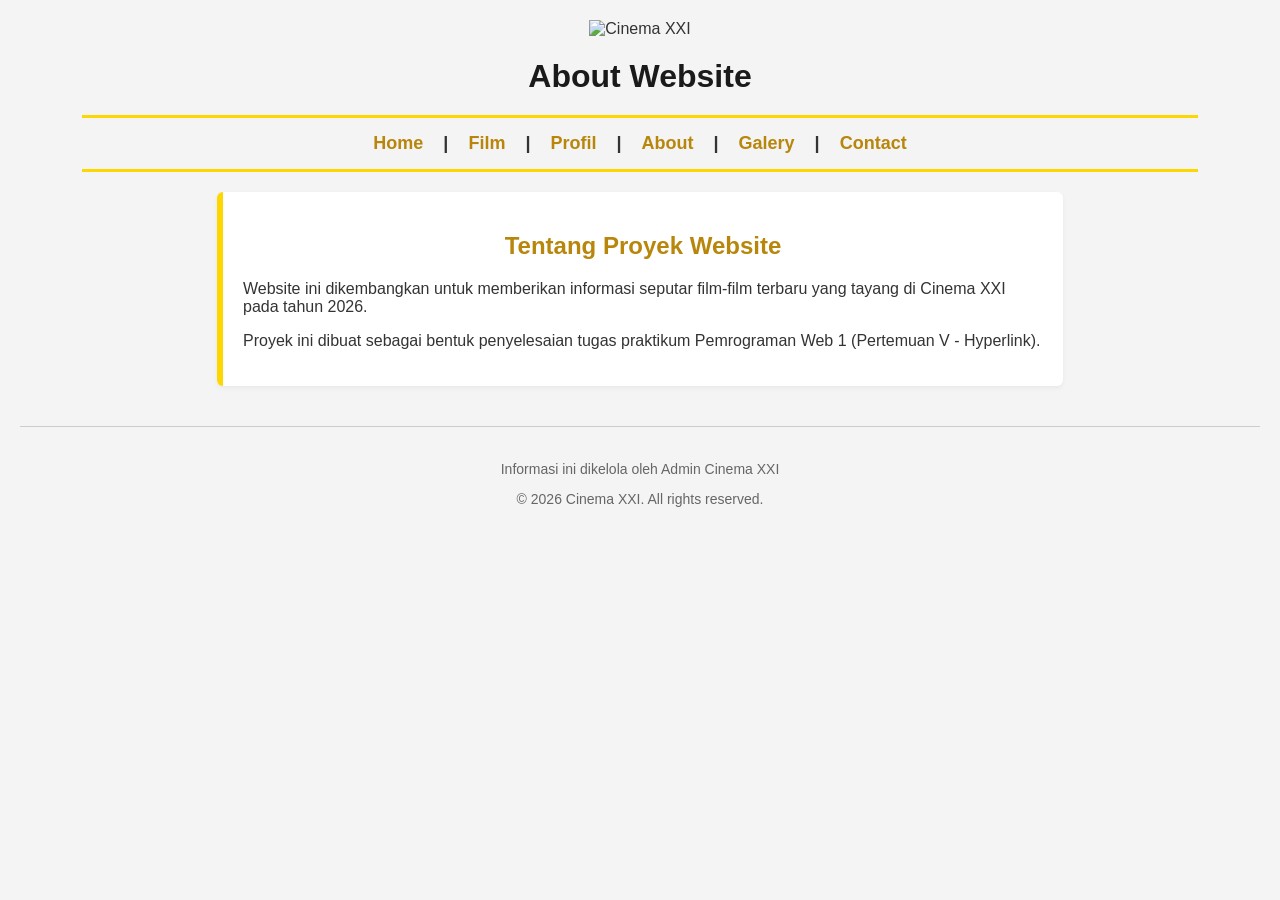
==== About.html @ 55996b80 "Add files via upload" ====
<!DOCTYPE html>
<html lang="id">
<head>
    <meta charset="UTF-8">
    <meta name="viewport" content="width=device-width, initial-scale=1.0">
    <title>XXI FILM - About Us</title>
    <link rel="icon" type="image/x-icon" href="image/XXI ICON.jpg">
    <style>
        body { font-family: Arial, sans-serif; margin: 0; padding: 20px; background-color: #f4f4f4; color: #333; }
        .header-container { text-align: center; margin-bottom: 20px; }
        .header-container img { height: 100px; margin-bottom: 10px; }
        h1 { text-align: center; font-size: 32px; color: #1a1a1a; margin: 10px 0; }
        h2.section-title { text-align: center; color: #b8860b; font-size: 24px; margin-top: 20px; }
        nav { text-align: center; font-size: 18px; font-weight: bold; margin: 15px 0; }
        nav a { color: #b8860b; text-decoration: none; padding: 0 15px; }
        hr.divider-gold { border: none; height: 3px; background-color: gold; margin: 10px auto; width: 90%; }
        .content-container { max-width: 800px; margin: 20px auto; background: white; padding: 20px; border-radius: 6px; border-left: 6px solid gold; box-shadow: 0 2px 5px rgba(0,0,0,0.05); }
        footer { text-align: center; margin-top: 40px; padding-top: 20px; border-top: 1px solid #ccc; font-size: 14px; color: #666; }
    </style>
</head>
<body>

    <div class="header-container">
        <img src="image/Cinema XXI.jpg" alt="Cinema XXI">
        <h1>About Website</h1>
    </div>

    <hr class="divider-gold">

    <nav>
        <a href="Home.html">Home</a> | <a href="Index.html#daftar-film">Film</a> | <a href="Profil.html">Profil</a> | <a href="About.html">About</a> | <a href="Galery.html">Galery</a> | <a href="Contact.html">Contact</a>
    </nav>

    <hr class="divider-gold">

    <div class="content-container">
        <h2 class="section-title">Tentang Proyek Website</h2>
        <p>Website ini dikembangkan untuk memberikan informasi seputar film-film terbaru yang tayang di Cinema XXI pada tahun 2026.</p>
        <p>Proyek ini dibuat sebagai bentuk penyelesaian tugas praktikum Pemrograman Web 1 (Pertemuan V - Hyperlink).</p>
    </div>

    <footer>
        <p>Informasi ini dikelola oleh Admin Cinema XXI</p>
        <p>&copy; 2026 Cinema XXI. All rights reserved.</p>
    </footer>

</body>
</html>
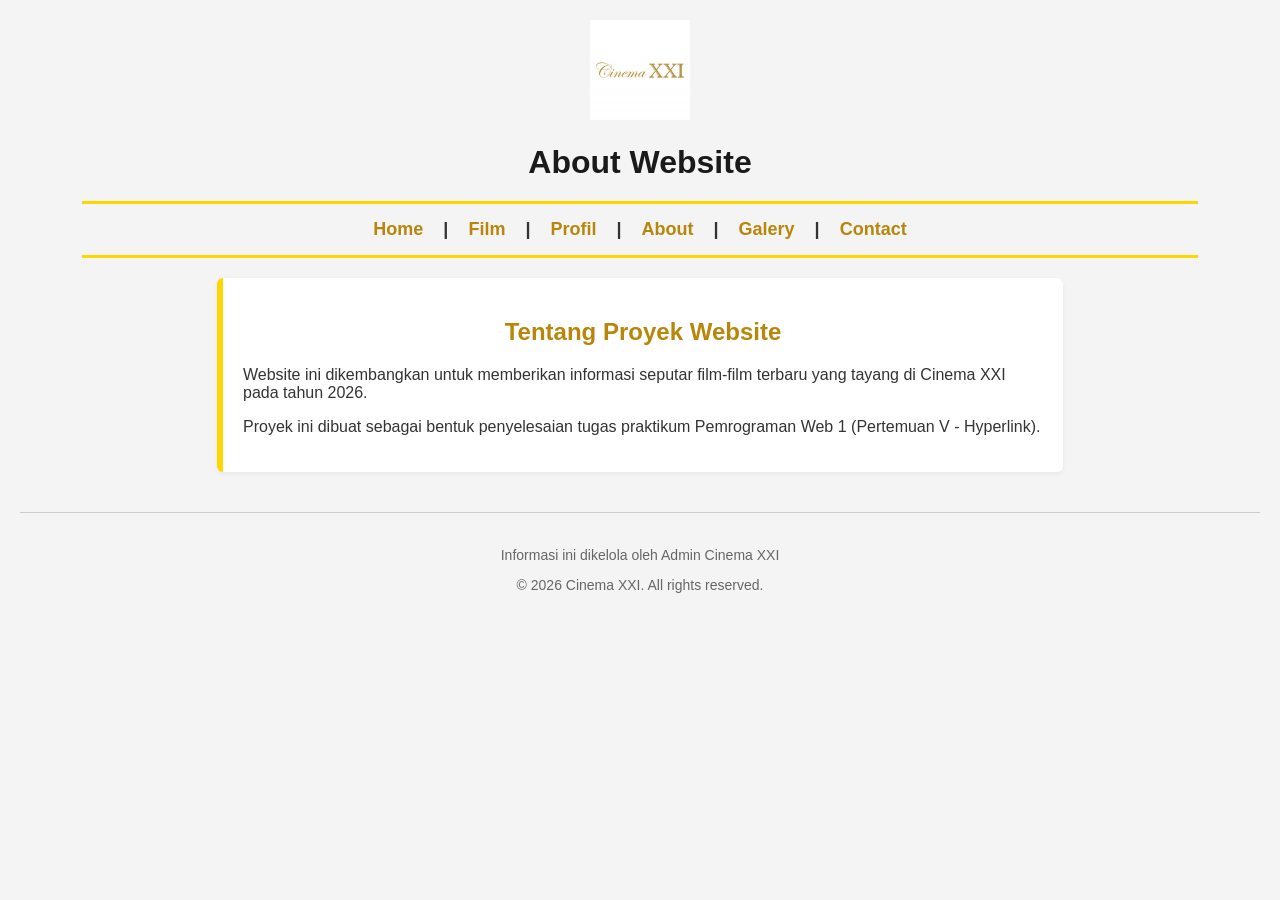
==== commit c404d757: "Add files via upload" ====
--- a/About.html
+++ b/About.html
@@ -21,14 +21,14 @@
 <body>
 
     <div class="header-container">
-        <img src="image/Cinema XXI.jpg" alt="Cinema XXI">
+        <img src="Cinema XXI.jpg" alt="Cinema XXI">
         <h1>About Website</h1>
     </div>
 
     <hr class="divider-gold">
 
     <nav>
-        <a href="Home.html">Home</a> | <a href="Index.html#daftar-film">Film</a> | <a href="Profil.html">Profil</a> | <a href="About.html">About</a> | <a href="Galery.html">Galery</a> | <a href="Contact.html">Contact</a>
+        <a href="Home.html">Home</a> | <a href="index.html#daftar-film">Film</a> | <a href="Profil.html">Profil</a> | <a href="About.html">About</a> | <a href="Galery.html">Galery</a> | <a href="Contact.html">Contact</a>
     </nav>
 
     <hr class="divider-gold">
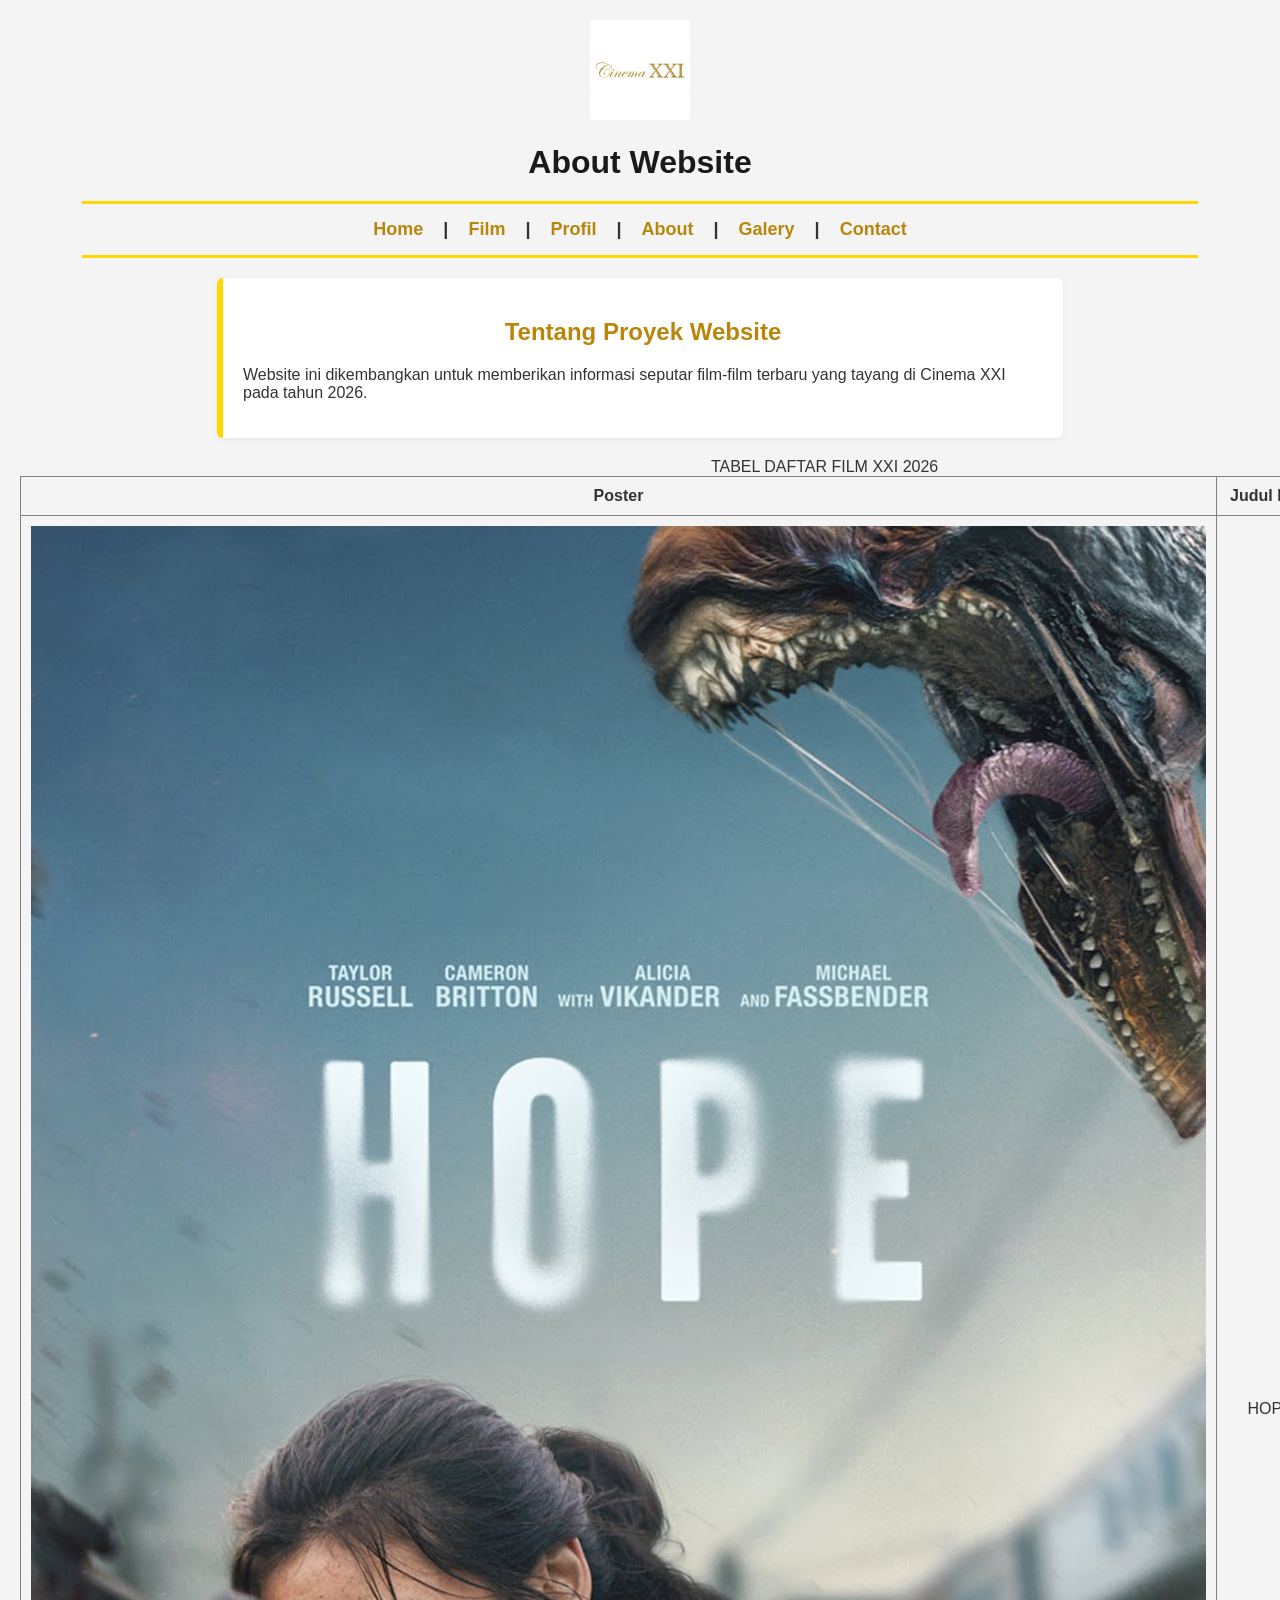
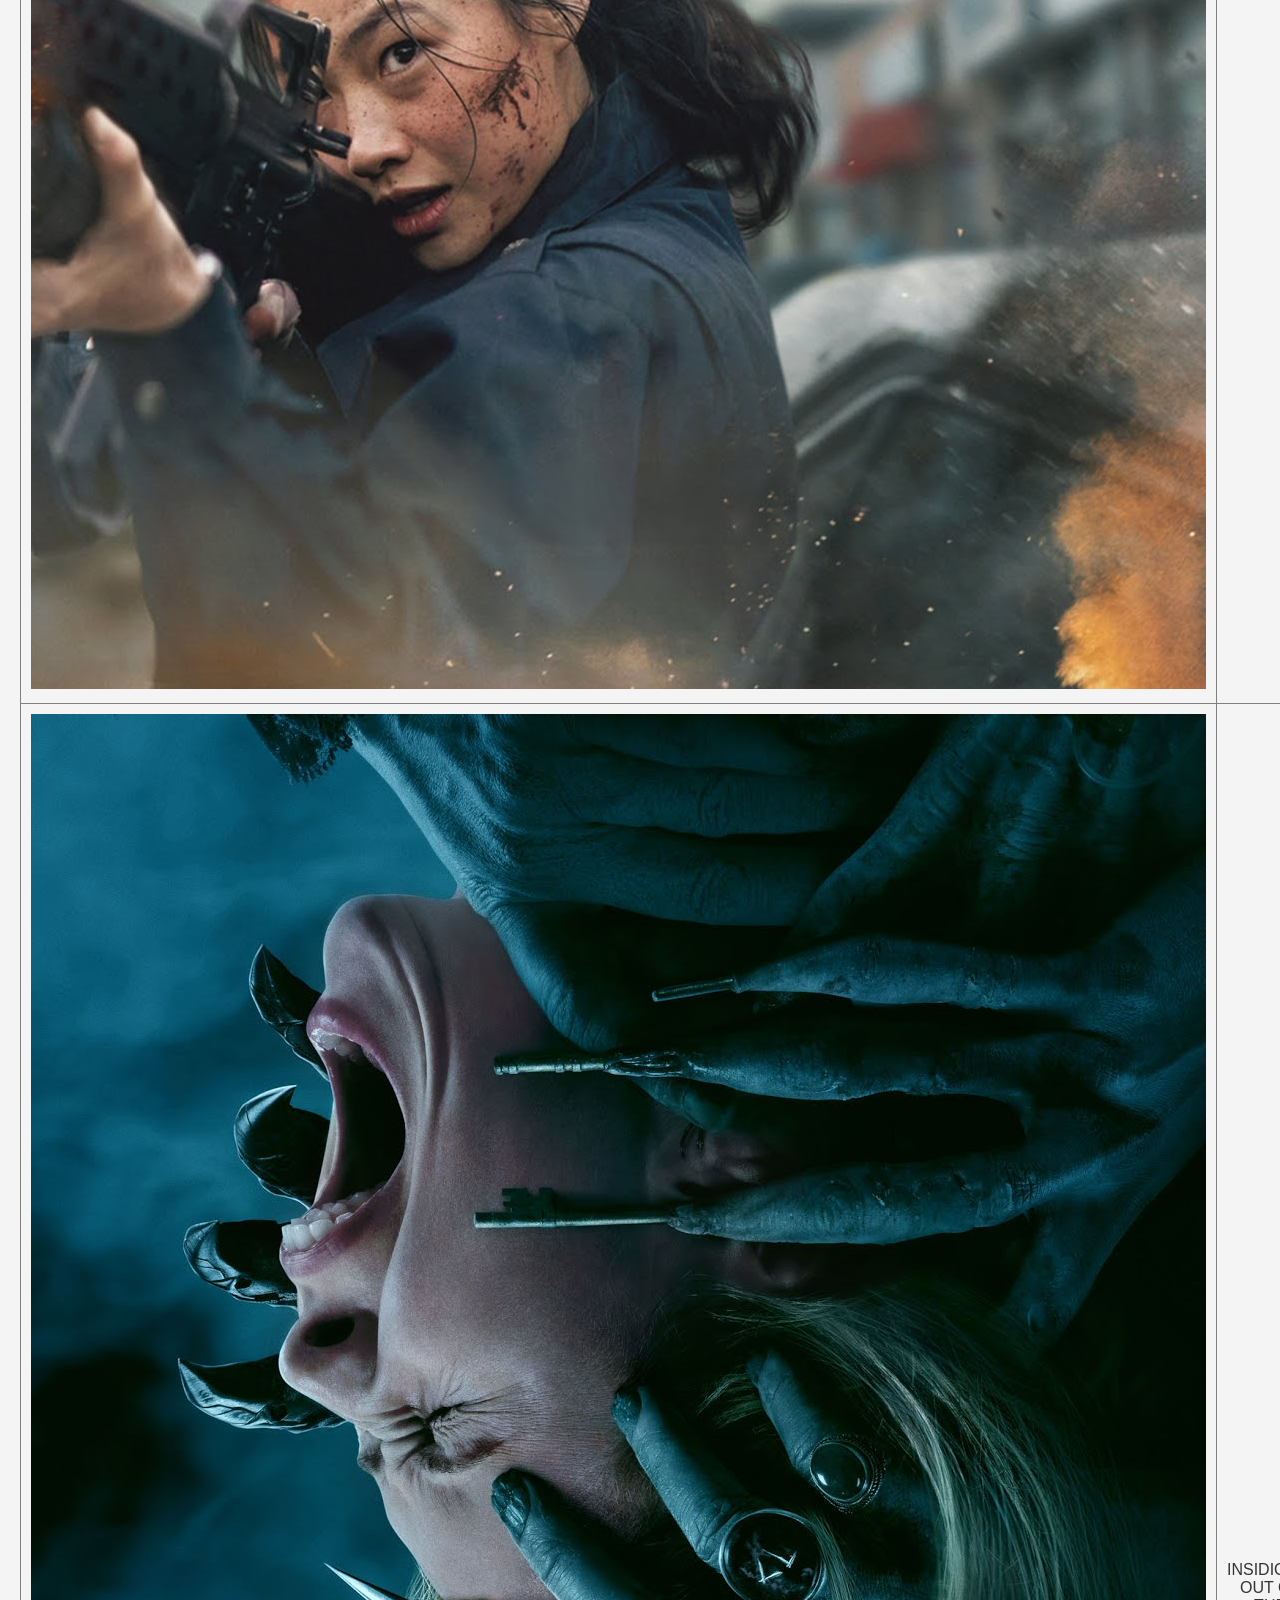
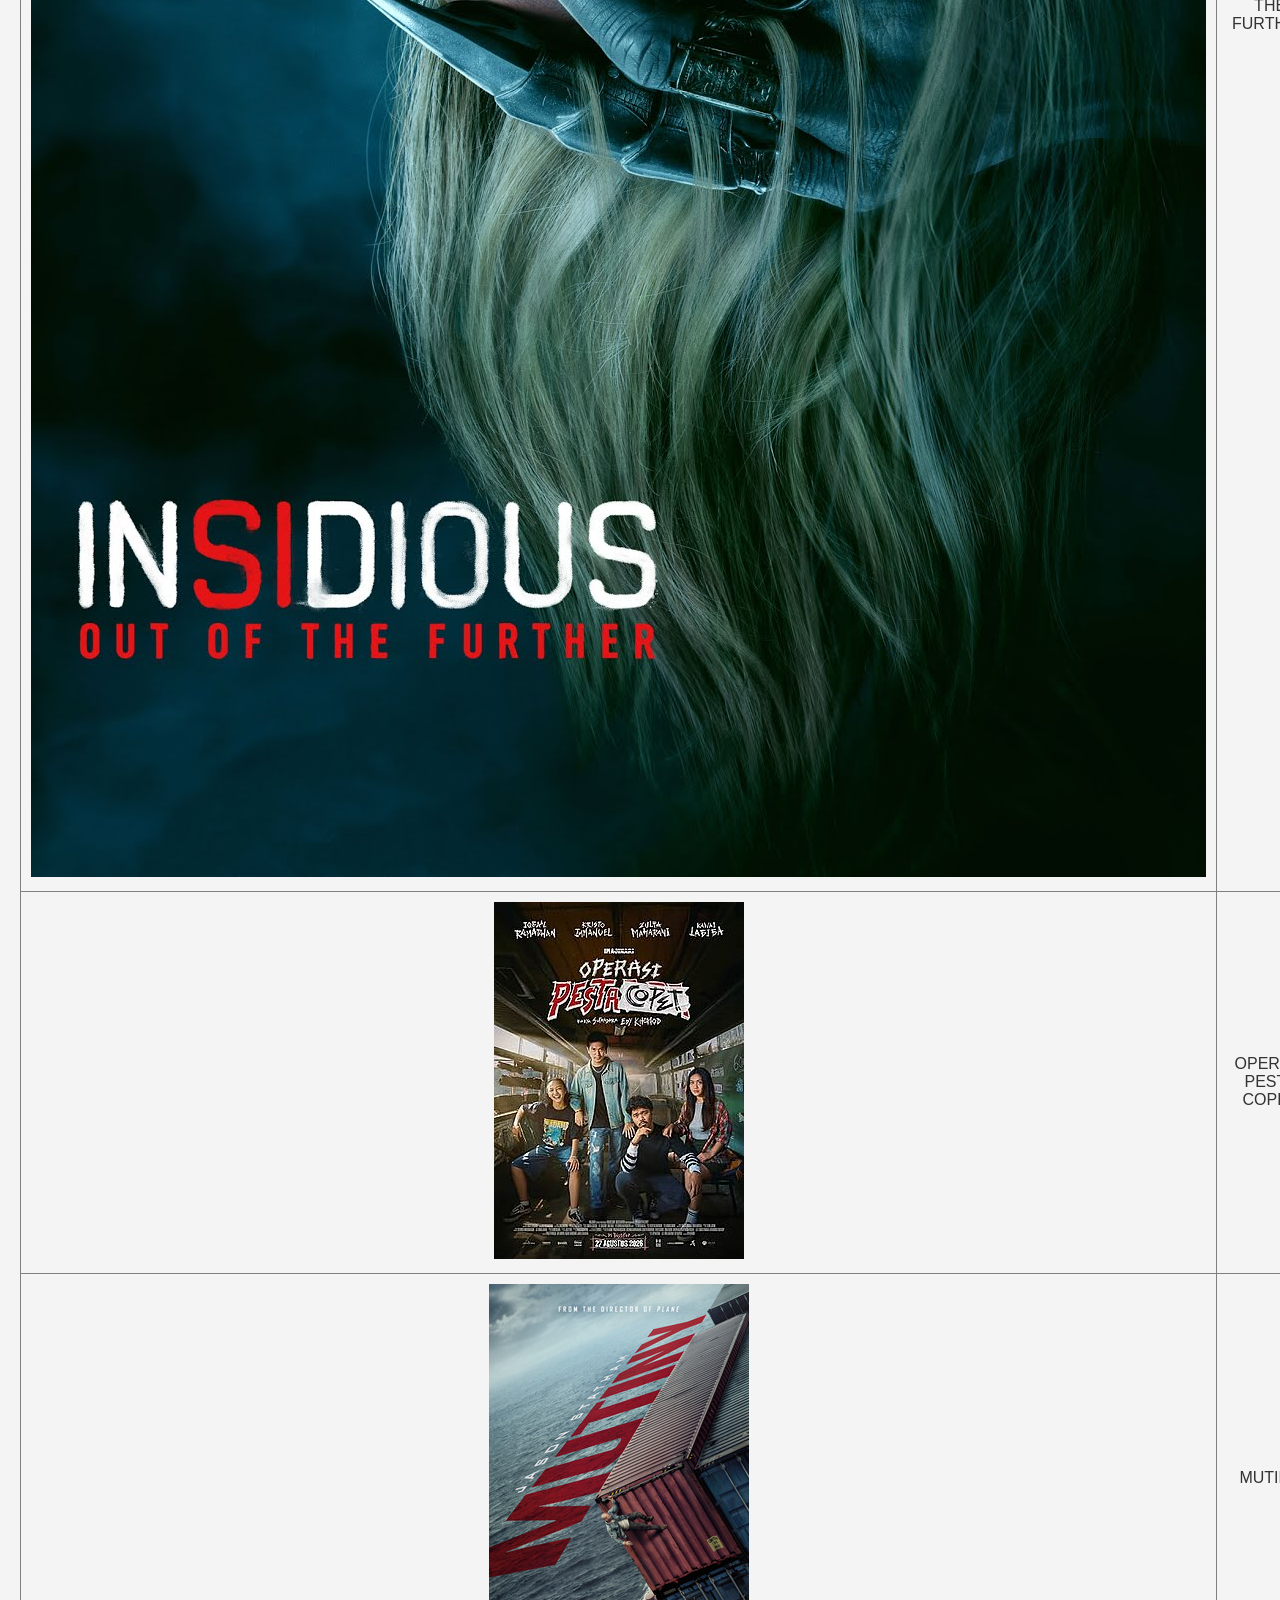
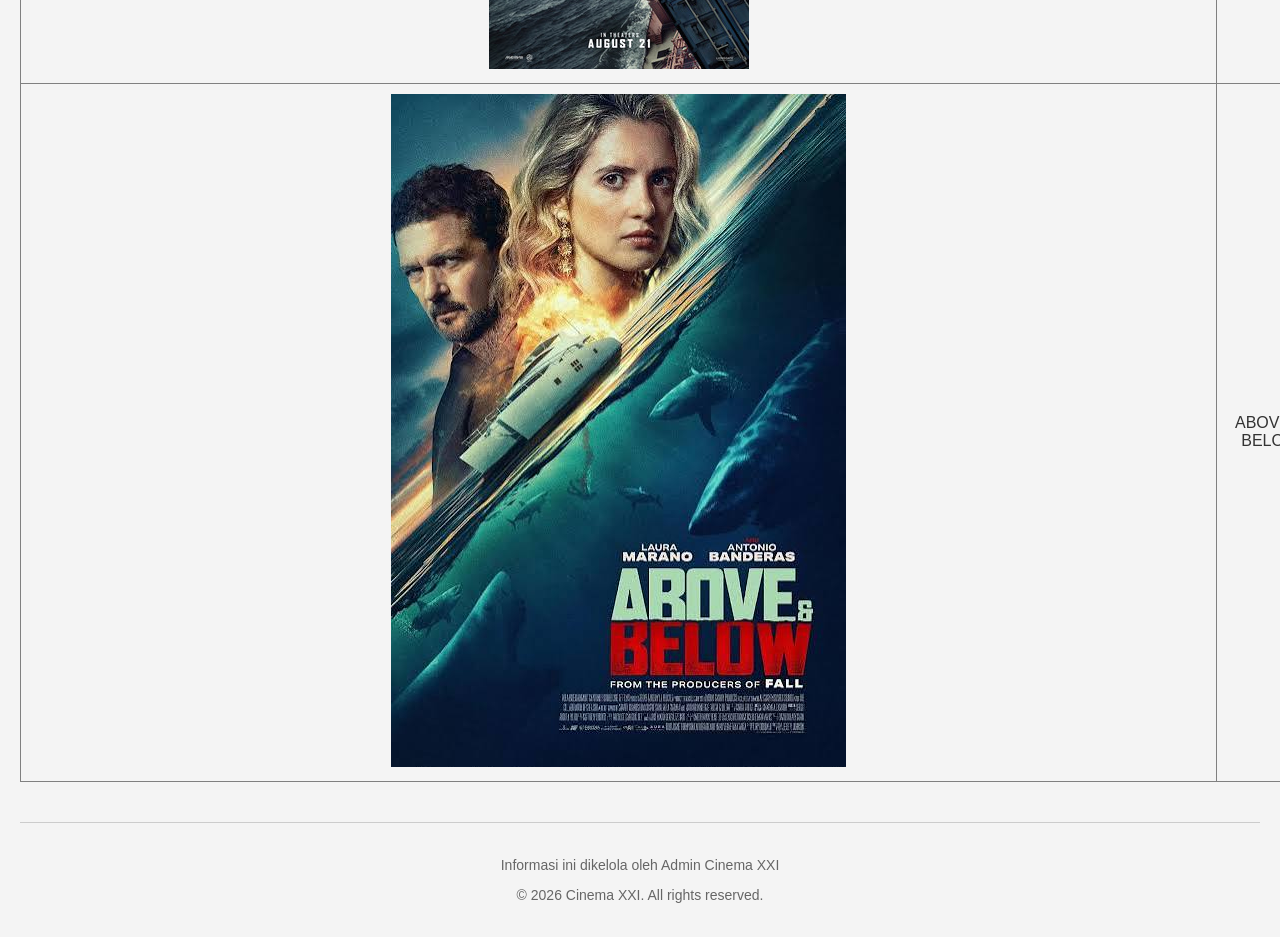
==== commit e7ff7adc: "Add files via upload" ====
--- a/About.html
+++ b/About.html
@@ -4,7 +4,7 @@
     <meta charset="UTF-8">
     <meta name="viewport" content="width=device-width, initial-scale=1.0">
     <title>XXI FILM - About Us</title>
-    <link rel="icon" type="image/x-icon" href="image/XXI ICON.jpg">
+    <link rel="stylesheet" href="CSS/styles.css">
     <style>
         body { font-family: Arial, sans-serif; margin: 0; padding: 20px; background-color: #f4f4f4; color: #333; }
         .header-container { text-align: center; margin-bottom: 20px; }
@@ -36,13 +36,65 @@
     <div class="content-container">
         <h2 class="section-title">Tentang Proyek Website</h2>
         <p>Website ini dikembangkan untuk memberikan informasi seputar film-film terbaru yang tayang di Cinema XXI pada tahun 2026.</p>
-        <p>Proyek ini dibuat sebagai bentuk penyelesaian tugas praktikum Pemrograman Web 1 (Pertemuan V - Hyperlink).</p>
     </div>
+
+    <!-- todo navbar -->
+    <div class="poster-film">
+        <div class="judul-tabel">
+            <div class="trailer-film">
+                <table rules="all" border="1" cellpadding="10" cellspacing="10" align="center">
+                    <caption>TABEL DAFTAR FILM XXI 2026</caption>
+                    <tr>
+                        <th>Poster</th>
+                        <th>Judul Film</th>
+                        <th>Genre</th>
+                        <th>Rating</th>
+                        <th>Trailer</th>
+                    </tr>
+                    <tr>
+                        <td width="20%" align="center"><img src="PosterFilmHope.jpg" alt="Poster-Hope"></td>
+                        <td width="20%" align="center">HOPE</td>
+                        <td width="20%" align="center">Monster Horor</td>
+                        <td width="20%" align="center">6.8/10</td>
+                        <td width="20%" align="center"><a href="Trailer.html">Hope-Trailer</a></td>
+                    </tr>
+                    <tr>
+                        <td width="20%" align="center"><img src="PosterFilmInsidious.jpg" alt="Poster-Insidious"></td>
+                        <td width="20%" align="center">INSIDIOUS: OUT OF THE FURTHER</td>
+                        <td width="20%" align="center">Psychological Horor</td>
+                        <td width="20%" align="center">6.2/10</td>
+                        <td width="20%" align="center"><a href="insidious-trailer.html">Insidious-Trailer</a></td>
+                    </tr>
+                    <tr>
+                        <td width="20%" align="center"><img src="PosterFilmPestaCopet.jpeg" alt="Poster-PestaCopet"></td>
+                        <td width="20%" align="center">OPERASI PESTA COPET</td>
+                        <td width="20%" align="center">Perampokan</td>
+                        <td width="20%" align="center">7.5/10</td>
+                        <td width="20%" align="center"><a href="PestaCopet-trailer.html">PestaCopet-Trailer</a></td>
+                    </tr>
+                    <tr>
+                        <td width="20%" align="center"><img src="PosterFilmMutiny.jpeg" alt="Poster-Mutiny"></td>
+                        <td width="20%" align="center">MUTINY</td>
+                        <td width="20%" align="center">Action</td>
+                        <td width="20%" align="center">5.7/10</td>
+                        <td width="20%" align="center"><a href="Mutiny-Trailer.html">Mutiny-Trailer</a></td>
+                    </tr>
+                    <tr>
+                        <td width="20%" align="center"><img src="PosterFilmAboveBelow.jpg" alt="Poster-AboveBelow"></td>
+                        <td width="20%" align="center">ABOVE & BELOW</td>
+                        <td width="20%" align="center">Action</td>
+                        <td width="20%" align="center">4.5/10</td>
+                        <td width="20%" align="center"><a href="AboveBelow-Trailer.html">AboveBelow-Trailer</a></td>
+                    </tr>
+                </table>
+            </div>
+        </div>
+    </div>
+    <!-- todo navbar -->
 
     <footer>
         <p>Informasi ini dikelola oleh Admin Cinema XXI</p>
         <p>&copy; 2026 Cinema XXI. All rights reserved.</p>
     </footer>
-
 </body>
 </html>
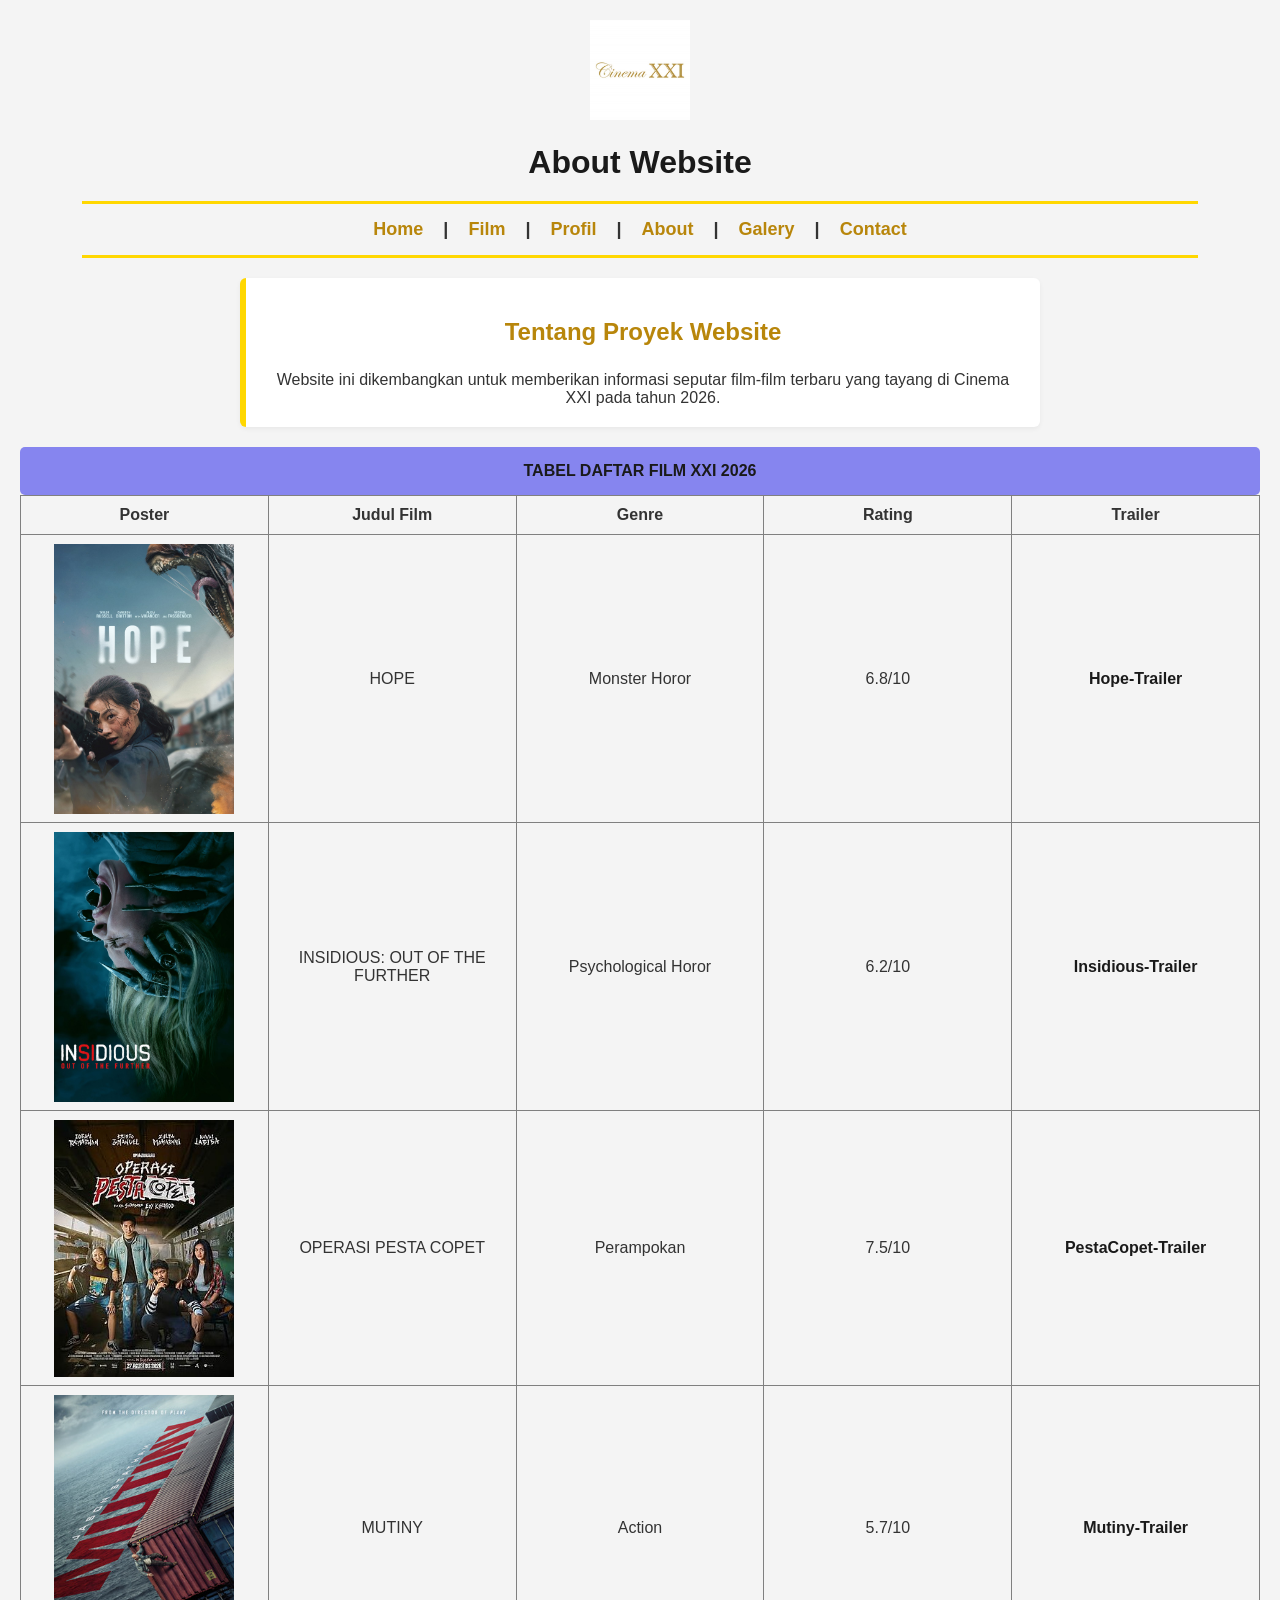
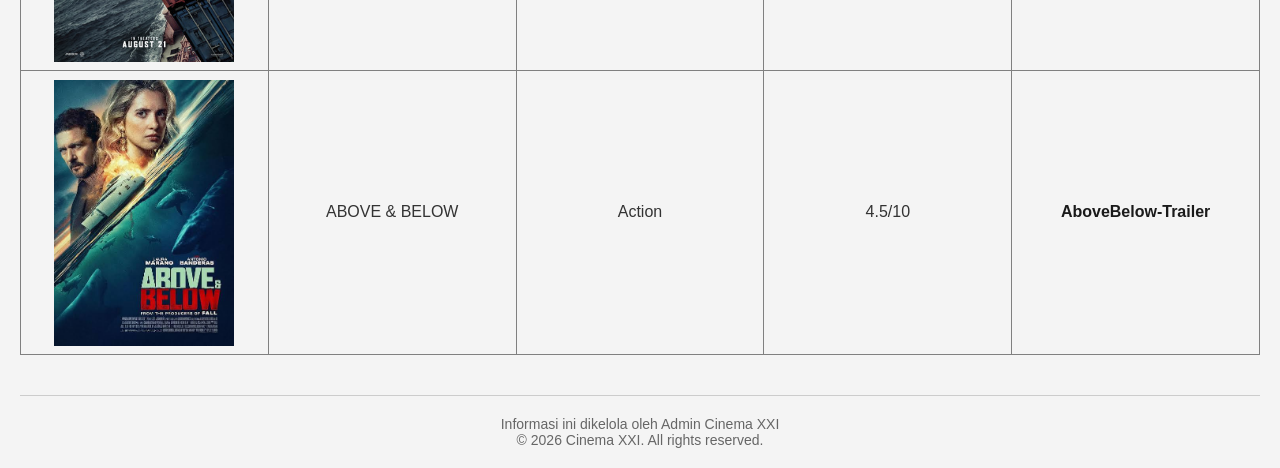
==== commit 757d9fc9: "Add files via upload" ====
--- a/About.html
+++ b/About.html
@@ -4,7 +4,7 @@
     <meta charset="UTF-8">
     <meta name="viewport" content="width=device-width, initial-scale=1.0">
     <title>XXI FILM - About Us</title>
-    <link rel="stylesheet" href="CSS/styles.css">
+    <link rel="stylesheet" href="styles.css">
     <style>
         body { font-family: Arial, sans-serif; margin: 0; padding: 20px; background-color: #f4f4f4; color: #333; }
         .header-container { text-align: center; margin-bottom: 20px; }
--- a/styles.css
+++ b/styles.css
@@ -0,0 +1,121 @@
+* {
+    margin: 0;
+    padding: 0;
+    box-sizing: border-box;
+    scroll-behavior: smooth;
+}
+
+:root {
+    --color-hitam: #1a1a1a;
+    --color-putih: #ffffff;
+    --color-ungu: #8685ef;
+    --color-abu: #808080;
+    --text-color: #ffffff;
+}
+
+.container {
+    width: 80%;
+    margin-inline: auto;
+}
+
+.navbar {
+    width: 100%;
+    padding: 10px 0 10px 0;
+}
+
+.navbar .navbar-box {
+    display: flex;
+    justify-content: center;
+    align-items: center;
+}
+
+.navbar .navbar-box .menu {
+    display: flex;
+    gap: 40px;
+}
+
+.navbar .navbar-box .menu li {
+    list-style-type: none;
+}
+
+.navbar .navbar-box .menu li a {
+    color: var(--color-abu);
+    text-decoration: none;
+    font-weight: 700;
+}
+
+.navbar .navbar-box .menu li a:hover {
+    color: var(--color-ungu);
+}
+
+.content-container h2 {
+    padding: 0 0 25px 0;
+}
+
+.content-container p {
+    text-align: center;
+}
+
+.content-container a {
+    color: var(--color-hitam);
+    text-decoration: none;
+    font-weight: 700;
+}
+
+.content-container a:hover {
+    color: var(--color-ungu);
+}
+
+nav {
+    text-align: center;
+    font-size: 18px;
+    font-weight: bold;
+    margin: 15px 0;
+}
+
+nav a {
+    color: #b8860b;
+    text-decoration: none;
+    padding: 0 15px;
+}
+
+hr.divider-gold {
+    border: none;
+    height: 3px;
+    background-color: gold;
+    margin: 10px auto;
+    width: 90%;
+}
+
+.poster-film .judul-tabel .trailer-film img {
+    padding: 9px 10px 4px 10px;
+    width: 200px;
+}
+
+.poster-film .judul-tabel .trailer-film table {
+    margin: 0 auto;
+}
+
+.poster-film .judul-tabel .trailer-film caption {
+    padding: 15px 25px 15px 25px;
+    background-color: var(--color-ungu);
+    color: var(--color-hitam);
+    border-radius: 5px;
+    font-weight: 700;
+    border: none;
+}
+
+.poster-film .judul-tabel .trailer-film th {
+    padding: 10px 0 10px 0;
+    font-weight: 700;
+}
+
+.poster-film .judul-tabel .trailer-film a {
+    color: var(--color-hitam);
+    text-decoration: none;
+    font-weight: 700;
+}
+
+.poster-film .judul-tabel .trailer-film a:hover {
+    color: var(--color-ungu);
+}
